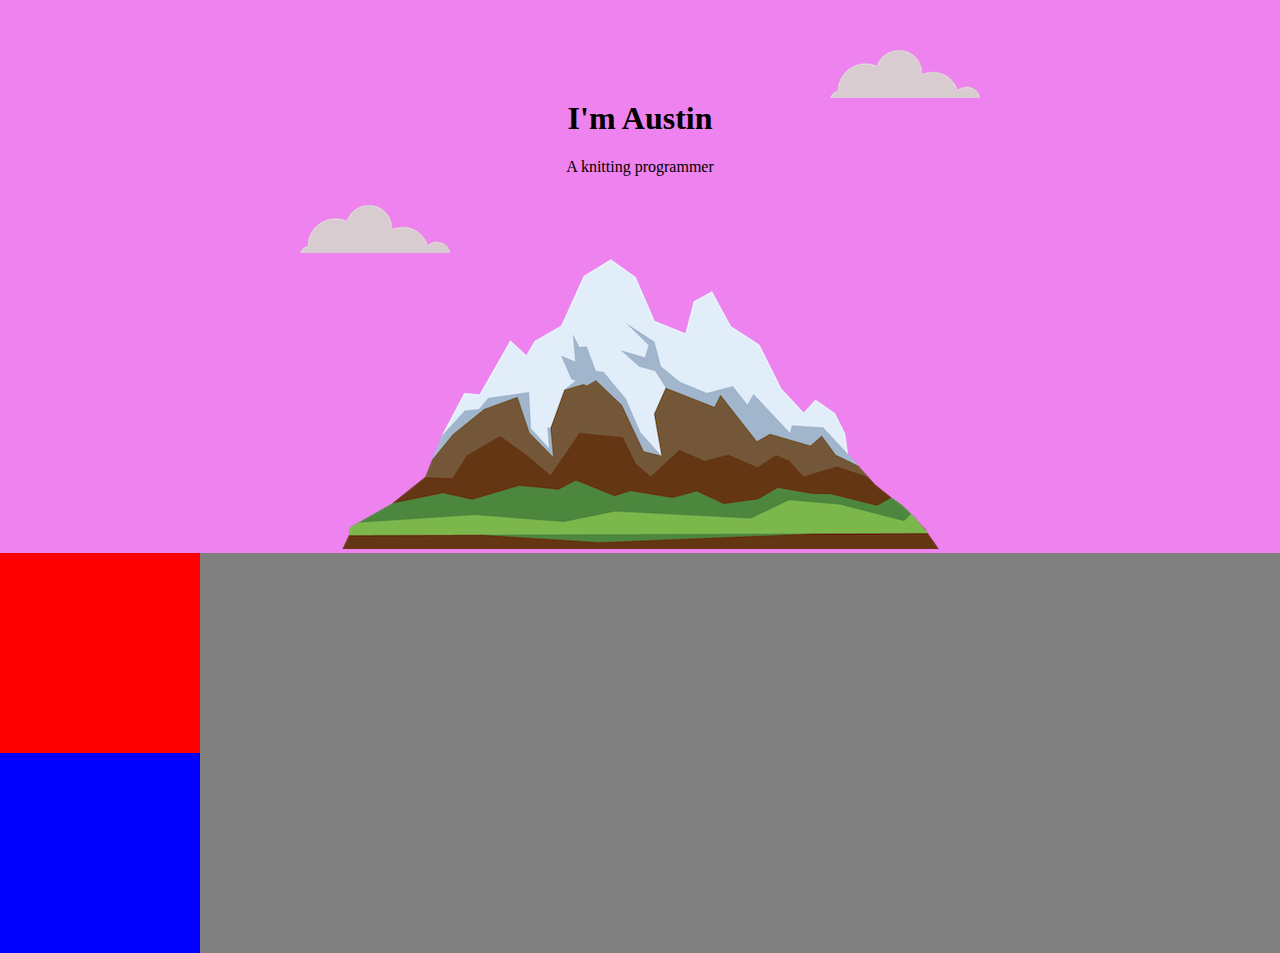
==== CSS - My Site/index.html @ 3dad4ee9 "Init on computer" ====
<!DOCTYPE html>
<html lang="en">

<head>
  <meta charset="UTF-8">
  <meta name="viewport" content="width=device-width, initial-scale=1.0">
  <meta http-equiv="X-UA-Compatible" content="ie=edge">
  <link rel="stylesheet" href="css/styles.css">
  <title>Austin Liu</title>
</head>

<body>
  <div class="top-container">

    <img class="top-cloud" src="images/cloud.png" alt="Cloud Image">
    <h1>I'm Austin</h1>
    <p>A knitting programmer</p>
    <img class="bottom-cloud" src="images/cloud.png" alt="Cloud Image">
    <img src="images/mountain.png" alt="Mountain Image">
  </div>

  <div class="middle-container">

  </div>
  <div class="bottom-container">

  </div>
</body>

</html>
---- CSS - My Site/css/styles.css ----
body {
  background-color: gray;
  margin: 0;
  text-align: center;
}
h1 {
  /*margin-block-start: 0;*/
  margin-top: 0;
}
.top-cloud {
  position: absolute;
  right: 300px;
  top: 50px;
}

.bottom-cloud {
  position: absolute;
  left: 300px;
  bottom: 300px;
}

.top-container {
  background-color: violet;
  padding-top: 100px;
  position: relative;
}

.middle-container {
  background-color: red;
  height: 200px;
  width: 200px;
}

.bottom-container {
  background-color: blue;
  height: 200px;
  width: 200px;
}
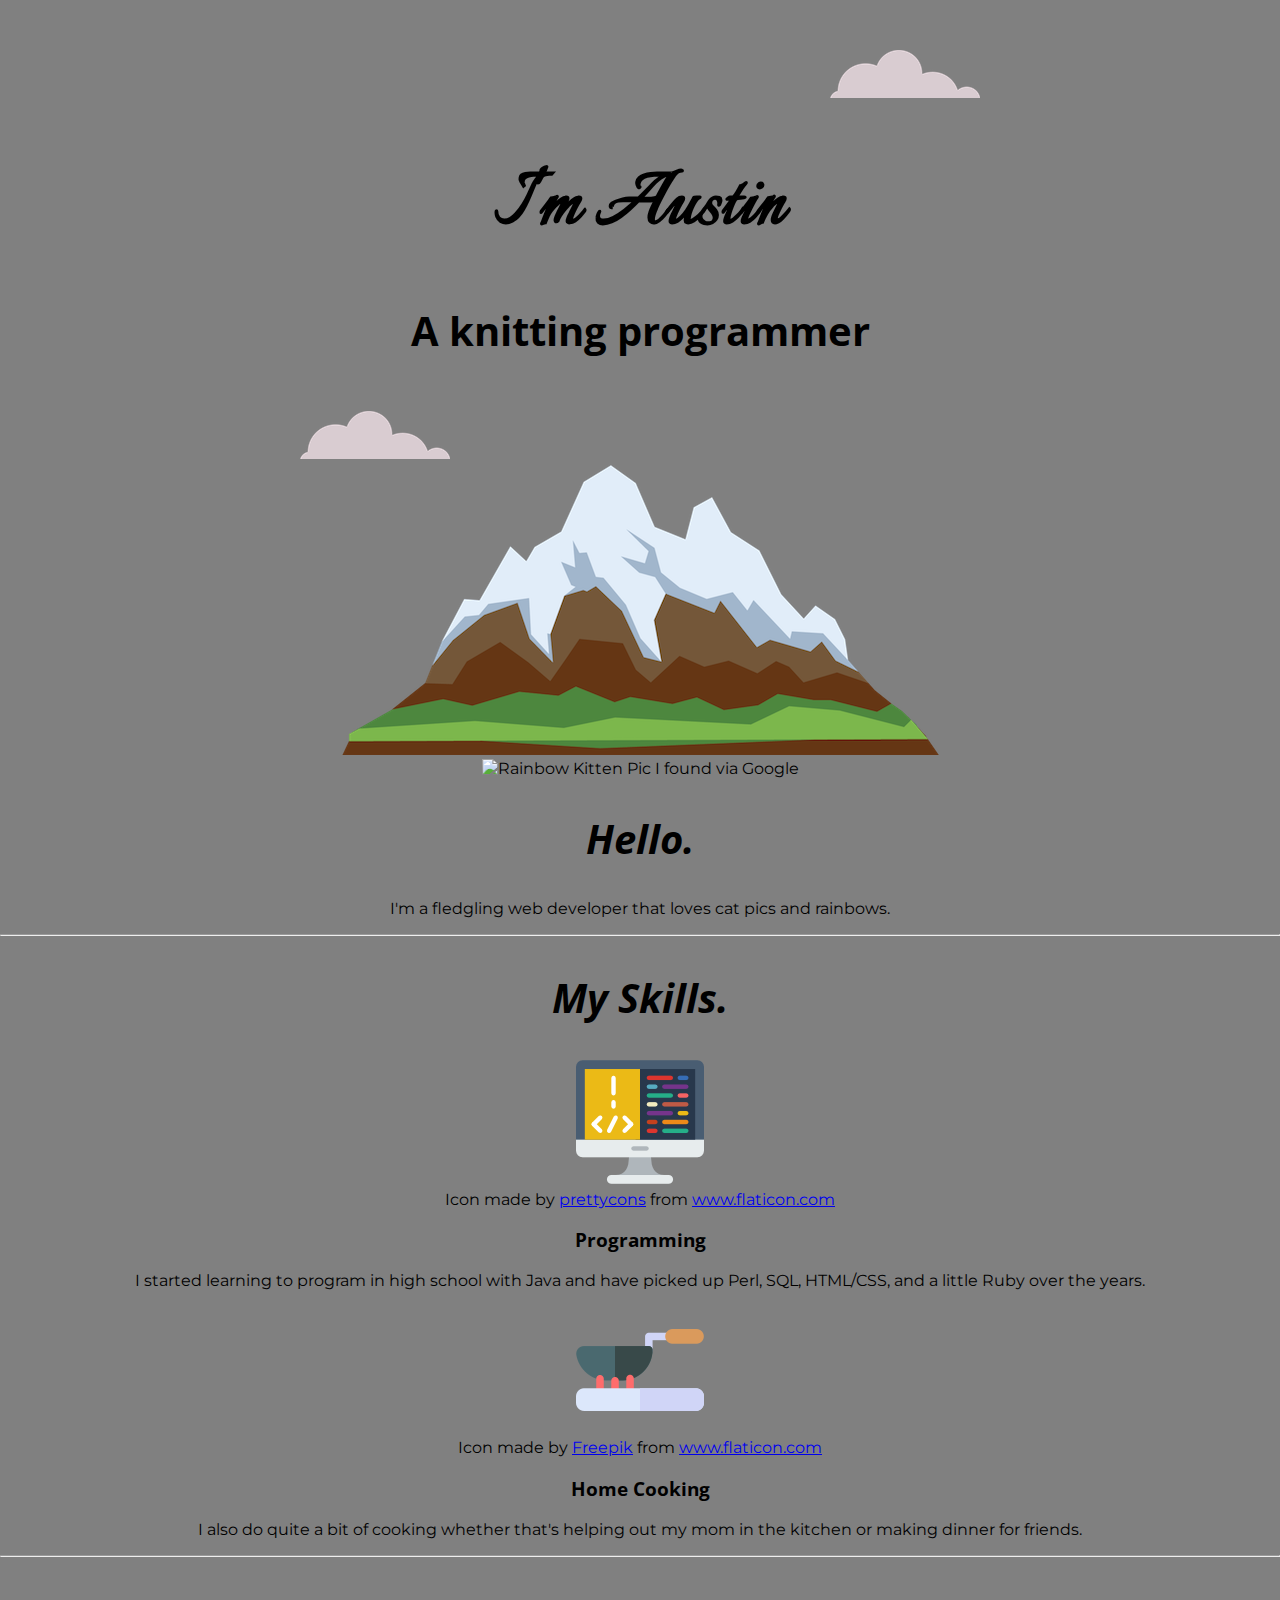
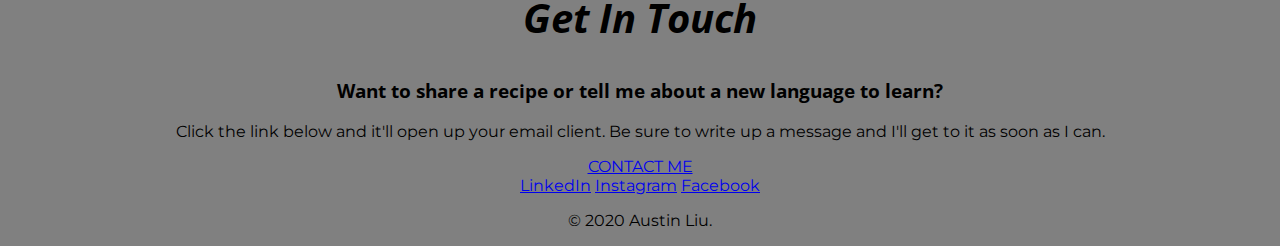
==== commit 4ef37025: "Just finished CSS Font lessons" ====
--- a/CSS - My Site/index.html
+++ b/CSS - My Site/index.html
@@ -6,6 +6,7 @@
   <meta name="viewport" content="width=device-width, initial-scale=1.0">
   <meta http-equiv="X-UA-Compatible" content="ie=edge">
   <link rel="stylesheet" href="css/styles.css">
+  <link href="https://fonts.googleapis.com/css2?family=Italianno&family=Montserrat&family=Open+Sans:ital@0;1&display=swap" rel="stylesheet">
   <title>Austin Liu</title>
 </head>
 
@@ -14,16 +15,47 @@
 
     <img class="top-cloud" src="images/cloud.png" alt="Cloud Image">
     <h1>I'm Austin</h1>
-    <p>A knitting programmer</p>
+    <h2><p>A knitting programmer</p></h2>
     <img class="bottom-cloud" src="images/cloud.png" alt="Cloud Image">
     <img src="images/mountain.png" alt="Mountain Image">
   </div>
 
   <div class="middle-container">
+    <div class="profile">
+      <img src="https://encrypted-tbn0.gstatic.com/images?q=tbn%3AANd9GcS3eVWsudVZxBPUiDujDEKVkXxtlyMuBRjj_b5kegTkQdzMjzz9&usqp=CAU" alt="Rainbow Kitten Pic I found via Google">
+      <em><h2>Hello.</h2></em>
+      <p>I'm a fledgling web developer that loves cat pics and rainbows.</p>
+    </div>
+    <hr>
+    <div class="skills">
+      <em><h2>My Skills.</h2></em>
+      <div class="skill-row">
+        <img class="" src="images/monitor-128.png" alt="Coding Monitor Pic">
+        <div>Icon made by <a href="https://www.flaticon.com/authors/prettycons" title="prettycons">prettycons</a> from <a href="https://www.flaticon.com/" title="Flaticon">www.flaticon.com</a></div>
+        <h3>Programming</h3>
+        <p>I started learning to program in high school with Java and have picked up Perl, SQL, HTML/CSS, and a little Ruby over the years.</p>
+      </div>
+      <div class="skill-row">
+        <img class="" src="images/cooking.png" alt="Wok Pic">
+        <div>Icon made by <a href="https://www.flaticon.com/authors/freepik" title="Freepik">Freepik</a> from <a href="https://www.flaticon.com/" title="Flaticon"> www.flaticon.com</a></div>
+        <h3>Home Cooking</h3>
+        <p>I also do quite a bit of cooking whether that's helping out my mom in the kitchen or making dinner for friends.</p>
+      </div>
+    </div>
+    <hr>
+    <div class="contact-me">
+      <em><h2>Get In Touch</h2></em>
+      <h3>Want to share a recipe or tell me about a new language to learn?</h3>
+      <p>Click the link below and it'll open up your email client. Be sure to write up a message and I'll get to it as soon as I can.</p>
+      <a class="btn" href="mailto:austin.liu@att.net">CONTACT ME</a>
+    </div>
+  </div>
 
-  </div>
   <div class="bottom-container">
-
+    <a class="footer-link" href="https://www.linkedin.com/in/austin-liu-905554167/">LinkedIn</a>
+    <a class="footer-link" href="https://www.instagram.com/liu.austin/">Instagram</a>
+    <a class="footer-link" href="https://www.facebook.com/austin.liu.167/">Facebook</a>
+    <p>© 2020 Austin Liu.</p>
   </div>
 </body>
 
--- a/CSS - My Site/css/styles.css
+++ b/CSS - My Site/css/styles.css
@@ -1,12 +1,60 @@
+/*
+font-family: 'Italianno', cursive;
+font-family: 'Montserrat', sans-serif;
+font-family: 'Open Sans', sans-serif;
+*/
+/*
+Font Properties Challenge 1:
+  a) Set the text color for the h1 and h2 to both be
+     the color with hex code: #66bfbf
+  b) Set the text color for the h3 and anchor tag to
+     be the color with hex code: #11999e
+
+Font Properties Challenge 2:
+  Change the "a programmer" subtitle to font weight: normal
+  Answer done in form of <span> in HTML file
+    ->  <span style="font-weight: normal">a programmer</span>
+
+Font Properties Challenge 3:
+  Change the line height to double what it currently is
+*/
 body {
   background-color: gray;
   margin: 0;
   text-align: center;
+  font-family: 'Montserrat', sans-serif;
+  /*Challenge 3*
+  line-height: 2;*/
 }
+
 h1 {
-  /*margin-block-start: 0;*/
-  margin-top: 0;
+  margin: 50px auto 0 auto;
+  font-family: 'Italianno', cursive;
+  font-size: 5.625rem;
+  /*Challenge 1a*
+  color: #66bfbf;*/
 }
+
+h2 {
+  font-family: 'Open Sans', sans-serif;
+  font-size: 2.5rem;
+  /*Challenge 1a*
+  color: #66bfbf;
+  /*Challenge 2*
+  font-weight: normal;*/
+}
+
+h3 {
+  font-family: 'Open Sans', sans-serif;
+  /*Challenge 1b*
+  color: #11999e;*/
+}
+
+/*Challenge 1b*
+a {
+  color: #11999e;
+}*/
+
 .top-cloud {
   position: absolute;
   right: 300px;
@@ -20,19 +68,11 @@
 }
 
 .top-container {
-  background-color: violet;
+  /*background-color: violet;*/
   padding-top: 100px;
   position: relative;
 }
 
-.middle-container {
-  background-color: red;
-  height: 200px;
-  width: 200px;
-}
+.middle-container {}
 
-.bottom-container {
-  background-color: blue;
-  height: 200px;
-  width: 200px;
-}
+.bottom-container {}
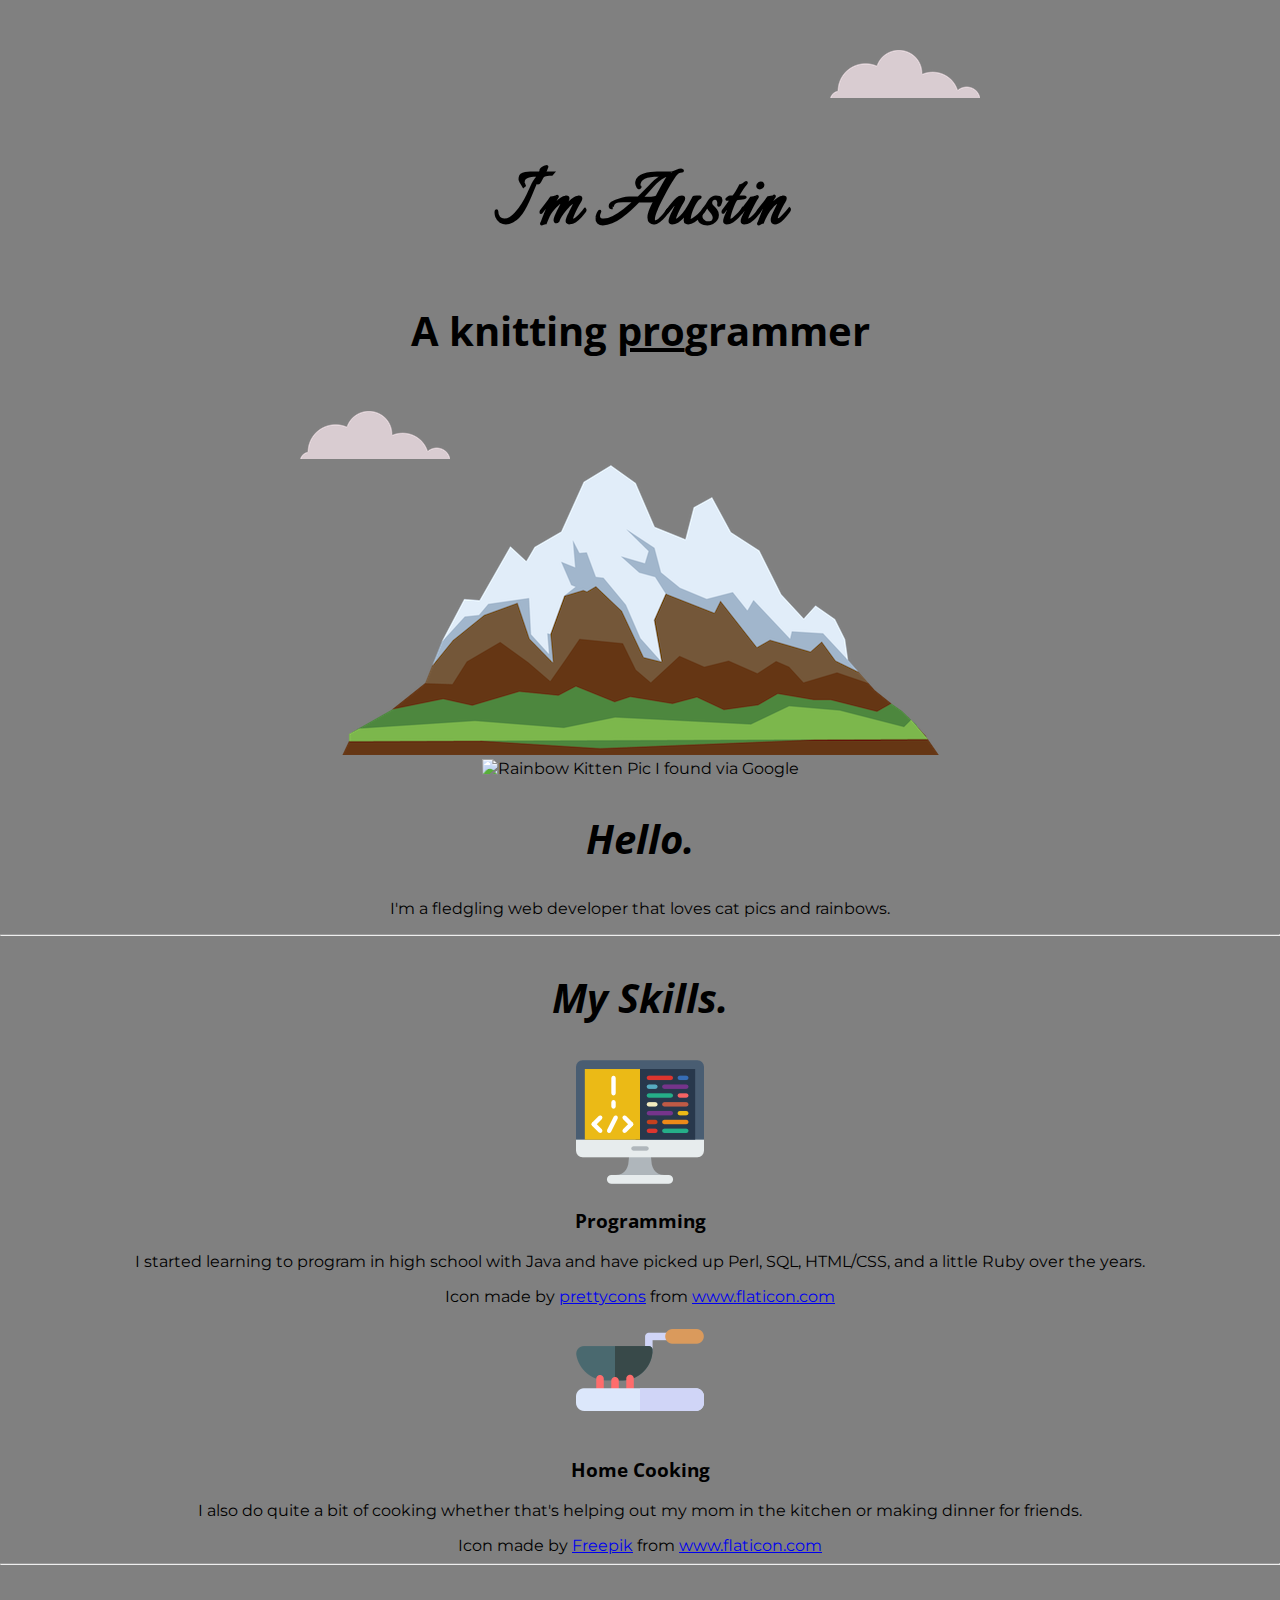
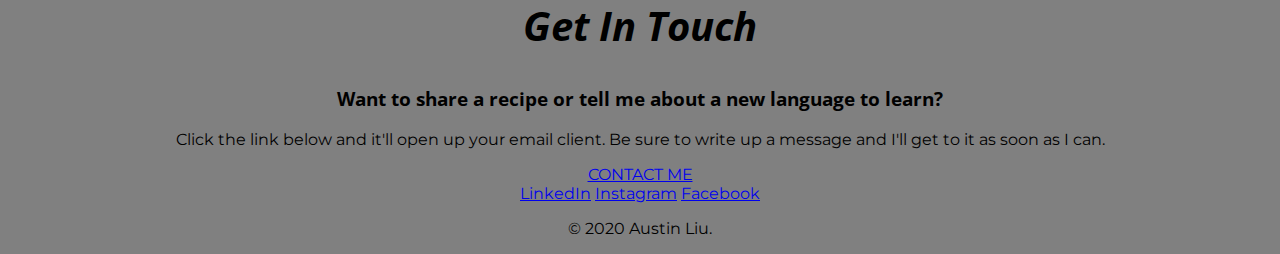
==== commit af3ed38c: "Almost done with CSS modules; Version number to come" ====
--- a/CSS - My Site/index.html
+++ b/CSS - My Site/index.html
@@ -15,39 +15,48 @@
 
     <img class="top-cloud" src="images/cloud.png" alt="Cloud Image">
     <h1>I'm Austin</h1>
-    <h2><p>A knitting programmer</p></h2>
+    <h2>
+      <p>A knitting <span style="text-decoration: underline">pro</span>grammer</p>
+    </h2>
     <img class="bottom-cloud" src="images/cloud.png" alt="Cloud Image">
     <img src="images/mountain.png" alt="Mountain Image">
   </div>
 
   <div class="middle-container">
     <div class="profile">
-      <img src="https://encrypted-tbn0.gstatic.com/images?q=tbn%3AANd9GcS3eVWsudVZxBPUiDujDEKVkXxtlyMuBRjj_b5kegTkQdzMjzz9&usqp=CAU" alt="Rainbow Kitten Pic I found via Google">
-      <em><h2>Hello.</h2></em>
+      <img class="not-top-img" src="https://encrypted-tbn0.gstatic.com/images?q=tbn%3AANd9GcS3eVWsudVZxBPUiDujDEKVkXxtlyMuBRjj_b5kegTkQdzMjzz9&usqp=CAU" alt="Rainbow Kitten Pic I found via Google">
+      <em>
+        <h2>Hello.</h2>
+      </em>
       <p>I'm a fledgling web developer that loves cat pics and rainbows.</p>
     </div>
     <hr>
     <div class="skills">
-      <em><h2>My Skills.</h2></em>
+      <em>
+        <h2>My Skills.</h2>
+      </em>
       <div class="skill-row">
-        <img class="" src="images/monitor-128.png" alt="Coding Monitor Pic">
-        <div>Icon made by <a href="https://www.flaticon.com/authors/prettycons" title="prettycons">prettycons</a> from <a href="https://www.flaticon.com/" title="Flaticon">www.flaticon.com</a></div>
+        <img class="coding-img not-top-img" src="images/monitor-128.png" alt="Coding Monitor Pic">
         <h3>Programming</h3>
         <p>I started learning to program in high school with Java and have picked up Perl, SQL, HTML/CSS, and a little Ruby over the years.</p>
+        <div>Icon made by <a href="https://www.flaticon.com/authors/prettycons" title="prettycons">prettycons</a> from <a href="https://www.flaticon.com/" title="Flaticon">www.flaticon.com</a></div>
       </div>
       <div class="skill-row">
-        <img class="" src="images/cooking.png" alt="Wok Pic">
-        <div>Icon made by <a href="https://www.flaticon.com/authors/freepik" title="Freepik">Freepik</a> from <a href="https://www.flaticon.com/" title="Flaticon"> www.flaticon.com</a></div>
+        <img class="cooking-img not-top-img" src="images/cooking.png" alt="Wok Pic">
         <h3>Home Cooking</h3>
         <p>I also do quite a bit of cooking whether that's helping out my mom in the kitchen or making dinner for friends.</p>
+        <div>Icon made by <a href="https://www.flaticon.com/authors/freepik" title="Freepik">Freepik</a> from <a href="https://www.flaticon.com/" title="Flaticon"> www.flaticon.com</a></div>
       </div>
     </div>
     <hr>
     <div class="contact-me">
-      <em><h2>Get In Touch</h2></em>
+      <em>
+        <h2>Get In Touch</h2>
+      </em>
       <h3>Want to share a recipe or tell me about a new language to learn?</h3>
       <p>Click the link below and it'll open up your email client. Be sure to write up a message and I'll get to it as soon as I can.</p>
-      <a class="btn" href="mailto:austin.liu@att.net">CONTACT ME</a>
+      <!--<a class="btn" href="mailto:austin.liu@att.net">CONTACT ME</a>-->
+      <a href="mailto:austin.liu@att.net" class="BUTTON_BUJ">CONTACT ME</a>
     </div>
   </div>
 
@@ -55,7 +64,8 @@
     <a class="footer-link" href="https://www.linkedin.com/in/austin-liu-905554167/">LinkedIn</a>
     <a class="footer-link" href="https://www.instagram.com/liu.austin/">Instagram</a>
     <a class="footer-link" href="https://www.facebook.com/austin.liu.167/">Facebook</a>
-    <p>© 2020 Austin Liu.</p>
+    <br>
+    <p class="copyright-info">© 2020 Austin Liu.</p>
   </div>
 </body>
 
